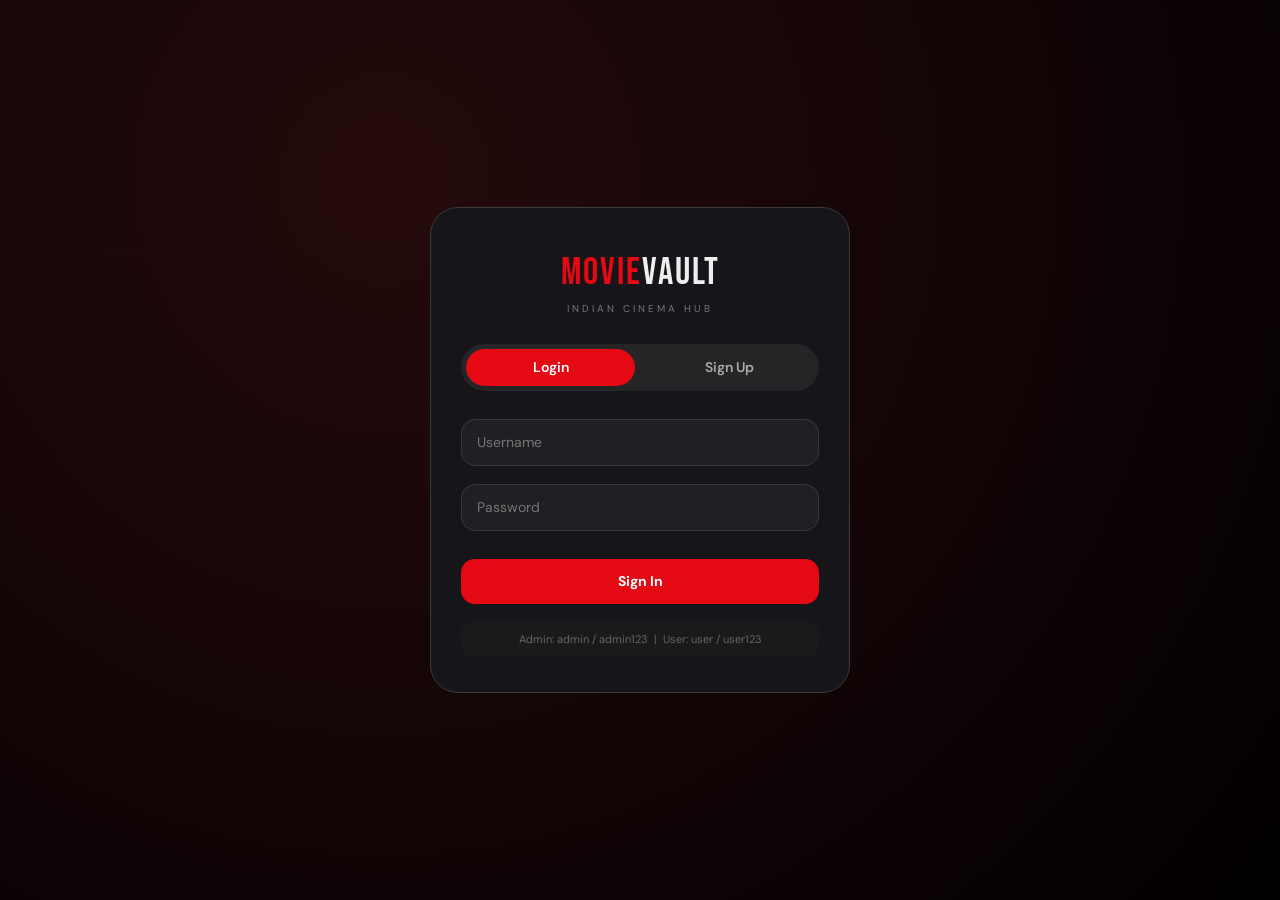
==== index.html @ 41f5aaf9 "Add files via upload" ====
<!DOCTYPE html>
<html lang="en">
<head>
<meta charset="UTF-8">
<meta name="viewport" content="width=device-width, initial-scale=1.0">
<title>MovieVault - Home</title>
<link href="https://cdn.jsdelivr.net/npm/bootstrap@5.3.0/dist/css/bootstrap.min.css" rel="stylesheet">
<link rel="stylesheet" href="https://cdn.jsdelivr.net/npm/bootstrap-icons@1.11.0/font/bootstrap-icons.css">
<link href="https://fonts.googleapis.com/css2?family=Bebas+Neue&family=DM+Sans:wght@400;500;600;700&display=swap" rel="stylesheet">
<script src="https://cdn.jsdelivr.net/npm/bootstrap@5.3.0/dist/js/bootstrap.bundle.min.js"></script>
<link rel="stylesheet" href="shared.css">
</head>
<body>

<!-- LOGIN PAGE (visible if not logged in) -->
<div id="loginPage">
  <div class="login-card">
    <div class="login-logo"><span>Movie</span>Vault</div>
    <div class="login-tagline">INDIAN CINEMA HUB</div>
    <div class="tab-row">
      <button id="tabL" class="tab-btn active" onclick="switchTab('login')">Login</button>
      <button id="tabS" class="tab-btn" onclick="switchTab('signup')">Sign Up</button>
    </div>
    <div id="divLogin">
      <form onsubmit="event.preventDefault(); doLogin();">
        <input id="lUser" class="form-control-custom" type="text" placeholder="Username">
        <input id="lPass" class="form-control-custom" type="password" placeholder="Password">
        <button type="submit" class="btn-red">Sign In</button>
      </form>
      <div class="demo-hint">Admin: admin / admin123 &nbsp;|&nbsp; User: user / user123</div>
    </div>
    <div id="divSignup" style="display:none;">
      <form onsubmit="event.preventDefault(); doSignup();">
        <input id="sUser" class="form-control-custom" type="text" placeholder="Username">
        <input id="sPass" class="form-control-custom" type="password" placeholder="Password (4+ chars)">
        <button type="submit" class="btn-red">Create Account</button>
      </form>
    </div>
  </div>
</div>

<!-- MAIN APP SHELL (hidden until login) -->
<div id="appShell">
  <nav class="topnav">
    <div class="topnav-inner">
      <a href="index.html" class="nav-logo"><span>Movie</span>Vault</a>
      <form class="nav-search-wrap" onsubmit="event.preventDefault(); searchMovie();">
        <input id="searchInput" class="nav-search-input" placeholder="Search movies...">
        <button type="submit" class="nav-search-btn">Go</button>
      </form>
      <div class="nav-links">
        <a href="index.html" class="nav-link-btn">Home</a>
        <a href="genres.html" class="nav-link-btn">Genres</a>
        <a href="favorites.html" class="nav-link-btn">Fav</a>
        <a href="contact.html" class="nav-link-btn">Contact</a>
        <a href="about.html" class="nav-link-btn">About</a>
        <button class="nav-exit-btn" onclick="logout()">Logout</button>
      </div>
    </div>
  </nav>

  <div class="hero-banner">
    <img src="surya.jpg" alt="Cinema Banner" onerror="this.src='https://placehold.co/1600x400/1a1a1a/red?text=Banner+Image'">
  </div>

  <div id="mainContent"></div>

  <footer class="site-footer">
    <div class="container">
      <div class="footer-main">
        <div><span class="nav-logo" style="font-size:28px;"><span style="color:var(--red);">Movie</span>Vault</span><p style="color:var(--gray); font-size:12px; margin-top:10px;">Indian Cinema Discovery</p></div>
        <div><h4 style="color:var(--gray); font-size:11px; margin-bottom:14px;">NAVIGATE</h4><a href="index.html" class="footer-link">Home</a><a href="genres.html" class="footer-link">Genres</a></div>
        <div><h4 style="color:var(--gray); font-size:11px; margin-bottom:14px;">CINEMA</h4><span class="footer-link">Bollywood</span><span class="footer-link">Tollywood</span></div>
      </div>
      <div class="footer-bottom"><p>© 2025 MovieVault · Made with ❤️</p><p>Powered by TMDb API</p></div>
    </div>
  </footer>
</div>

<!-- Movie Detail Modal -->
<div class="modal fade" id="movieModal" tabindex="-1">
  <div class="modal-dialog modal-dialog-centered modal-lg">
    <div class="modal-content">
      <div class="modal-header border-0"><button type="button" class="btn-close btn-close-white" data-bs-dismiss="modal"></button></div>
      <div class="modal-body" id="modalBody"><div class="loader"></div></div>
    </div>
  </div>
</div>

<script src="shared.js"></script>
<script>
  // Check if already logged in
  const saved = localStorage.getItem("currentUser");
  if (saved) {
    document.getElementById("loginPage").style.display = "none";
    document.getElementById("appShell").style.display = "block";
    initHome();
  } else {
    document.getElementById("loginPage").style.display = "flex";
    document.getElementById("appShell").style.display = "none";
  }
</script>
</body>
</html>
---- shared.css ----
/* ========== shared.css ========== */
* { margin: 0; padding: 0; box-sizing: border-box; }
body { background: #0b0b0b; color: #eee; font-family: 'DM Sans', sans-serif; font-size: 14px; }
:root { --red: #e50914; --dark-card: #151515; --border: #2c2c2c; --gray: #8a8a8a; --gold: #f5c518; }
::-webkit-scrollbar { width: 5px; }
::-webkit-scrollbar-track { background: #1a1a1a; }
::-webkit-scrollbar-thumb { background: var(--red); }

/* Login page (only on index.html) */
#loginPage {
  position: fixed;
  top: 0;
  left: 0;
  width: 100vw;
  height: 100vh;
  z-index: 999;
  display: flex;
  align-items: center;
  justify-content: center;
  background: radial-gradient(circle at 30% 20%, rgba(229,9,20,0.12), #020002);
}
.login-card {
  background: rgba(22,22,28,0.96);
  backdrop-filter: blur(14px);
  border: 1px solid #3c3c3c;
  border-radius: 28px;
  padding: 36px 30px;
  width: 100%;
  max-width: 420px;
}
.login-logo { font-family: 'Bebas Neue', sans-serif; font-size: 38px; text-align: center; letter-spacing: 2px; }
.login-logo span { color: var(--red); }
.login-tagline { text-align: center; color: #777; font-size: 10px; letter-spacing: 3px; margin-bottom: 28px; }
.tab-row { display: flex; gap: 10px; background: #252528; border-radius: 50px; padding: 5px; margin-bottom: 28px; }
.tab-btn { flex: 1; background: transparent; border: none; padding: 8px 0; border-radius: 40px; color: #aaa; font-weight: 600; cursor: pointer; }
.tab-btn.active { background: var(--red); color: white; }
.form-control-custom { width: 100%; padding: 12px 15px; background: #202024; border: 1px solid #3a3a3a; border-radius: 14px; color: white; margin-bottom: 18px; outline: none; }
.form-control-custom:focus { border-color: var(--red); }
.btn-red { width: 100%; padding: 12px; background: var(--red); border: none; border-radius: 14px; color: white; font-weight: bold; cursor: pointer; margin-top: 10px; }
.demo-hint { text-align: center; margin-top: 18px; font-size: 11px; color: #666; background: #1a1a1a; padding: 9px; border-radius: 10px; }

/* Main app shell (hidden until login on index) */
#appShell { display: none; }

/* Navbar */
.topnav { background: rgba(12,12,16,0.96); backdrop-filter: blur(14px); border-bottom: 1px solid var(--border); position: sticky; top: 0; z-index: 100; }
.topnav-inner { display: flex; align-items: center; gap: 18px; padding: 12px 24px; flex-wrap: wrap; }
.nav-logo { font-family: 'Bebas Neue', sans-serif; font-size: 30px; cursor: pointer; color: white; text-decoration: none; }
.nav-logo span:first-child { color: var(--red); }
.nav-search-wrap { display: flex; gap: 6px; background: #202024; border: 1px solid #3a3a3a; border-radius: 40px; padding: 6px 6px 6px 16px; flex: 1; max-width: 260px; }
.nav-search-input { background: transparent; border: none; outline: none; color: white; flex: 1; }
.nav-search-btn { background: var(--red); border: none; border-radius: 30px; padding: 5px 16px; color: white; cursor: pointer; }
.nav-links { display: flex; gap: 8px; margin-left: auto; flex-wrap: wrap; }
.nav-link-btn { background: transparent; border: 1px solid #3e3e3e; border-radius: 30px; padding: 6px 16px; color: #b0b0b0; cursor: pointer; text-decoration: none; font-size: 14px; transition: 0.2s; }
.nav-link-btn:hover { border-color: var(--red); color: white; }
.nav-exit-btn { background: transparent; border: 1px solid rgba(229,9,20,0.5); border-radius: 30px; padding: 6px 16px; color: var(--red); cursor: pointer; }

/* Banner */
.hero-banner {
  background-color: rgb(147, 153, 156);
  filter: saturate(1.05) contrast(1.02);
  width: 100%;
  overflow: hidden;
  text-align: center;
}
.hero-banner img {
  max-width: 100%;
  width: auto;
  height: auto;
  max-height: 320px;
  display: inline-block;
}

/* Hero section (only on home) */
.hero { text-align: center; padding: 50px 20px 40px; background: linear-gradient(135deg, #0a0005, #050005); }
.hero h1 { font-family: 'Bebas Neue', sans-serif; font-size: clamp(44px, 9vw, 80px); }
.hero h1 span { color: var(--red); }
.hero p { color: var(--gray); font-size: 13px; margin-top: 10px; }

/* Section titles */
.section-title { display: flex; align-items: center; gap: 12px; margin: 35px 0 18px; }
.section-title::before { content: ''; width: 5px; height: 24px; background: var(--red); border-radius: 3px; }
.section-title span { font-family: 'Bebas Neue', sans-serif; font-size: 26px; }

/* Movie grid */
.movie-grid { display: grid; grid-template-columns: repeat(auto-fill, minmax(145px, 1fr)); gap: 18px; }
.movie-card { background: var(--dark-card); border-radius: 12px; overflow: hidden; cursor: pointer; border: 1px solid var(--border); transition: 0.2s; }
.movie-card:hover { transform: translateY(-5px); border-color: var(--red); }
.movie-card img { width: 100%; aspect-ratio: 2/3; object-fit: cover; }
.movie-info { padding: 10px 12px; }
.movie-title { font-size: 13px; font-weight: 600; margin-bottom: 4px; white-space: nowrap; overflow: hidden; text-overflow: ellipsis; }
.movie-year { font-size: 11px; color: var(--gray); }
.movie-badge { position: absolute; top: 8px; right: 8px; background: rgba(0,0,0,0.7); padding: 3px 8px; border-radius: 12px; font-size: 10px; color: var(--gold); }
.movie-card-wrap { position: relative; }

/* Genre grid */
.genre-grid { display: grid; grid-template-columns: repeat(auto-fill, minmax(115px, 1fr)); gap: 12px; margin: 30px 0; }
.genre-card { background: #202024; border: 1px solid #3a3a3a; border-radius: 16px; padding: 14px 10px; text-align: center; cursor: pointer; }
.genre-card:hover { background: var(--red); border-color: var(--red); color: white; }

/* Contact & About */
.info-card { background: var(--dark-card); border: 1px solid var(--border); border-radius: 20px; padding: 30px; }
.field-input, .field-textarea { width: 100%; padding: 12px 16px; background: #202024; border: 1px solid #3a3a3a; border-radius: 12px; color: white; outline: none; margin-bottom: 18px; }
.field-input:focus, .field-textarea:focus { border-color: var(--red); }
.contact-submit { background: var(--red); border: none; padding: 12px; border-radius: 12px; color: white; font-weight: bold; cursor: pointer; width: 100%; }
.about-grid { display: grid; grid-template-columns: repeat(auto-fill, minmax(220px, 1fr)); gap: 18px; margin: 30px 0; }
.about-card { background: var(--dark-card); border: 1px solid var(--border); border-radius: 16px; padding: 22px; }
.tech-item { background: var(--dark-card); border: 1px solid var(--border); border-radius: 14px; padding: 14px 18px; margin-bottom: 10px; }
.stat-strip { display: grid; grid-template-columns: repeat(3, 1fr); gap: 1px; background: #3a3a3a; border-radius: 16px; overflow: hidden; margin: 30px 0; }
.stat-box { background: var(--dark-card); padding: 24px; text-align: center; }
.stat-num { font-family: 'Bebas Neue', sans-serif; font-size: 36px; color: var(--red); }

/* Footer */
.site-footer { background: #0c0c0e; border-top: 1px solid var(--border); margin-top: 60px; padding: 35px 0 25px; }
.footer-main { display: grid; grid-template-columns: 1.5fr 1fr 1fr; gap: 35px; }
@media (max-width: 700px) { .footer-main { grid-template-columns: 1fr; } }
.footer-bottom { border-top: 1px solid var(--border); padding-top: 22px; margin-top: 22px; display: flex; justify-content: space-between; flex-wrap: wrap; font-size: 12px; color: var(--gray); }
.footer-link { display: block; color: var(--gray); margin-bottom: 8px; cursor: pointer; }
.footer-link:hover { color: var(--red); }

/* Loader, modal, container */
.loader { width: 42px; height: 42px; border: 3px solid #2a2a2a; border-top-color: var(--red); border-radius: 50%; animation: spin 0.8s linear infinite; margin: 55px auto; }
@keyframes spin { to { transform: rotate(360deg); } }
.modal-content { background: var(--dark-card) !important; border: 1px solid #3a3a3a !important; }
.empty-state { text-align: center; padding: 70px 20px; color: var(--gray); }
.container { max-width: 1250px; margin: 0 auto; padding: 0 22px; }
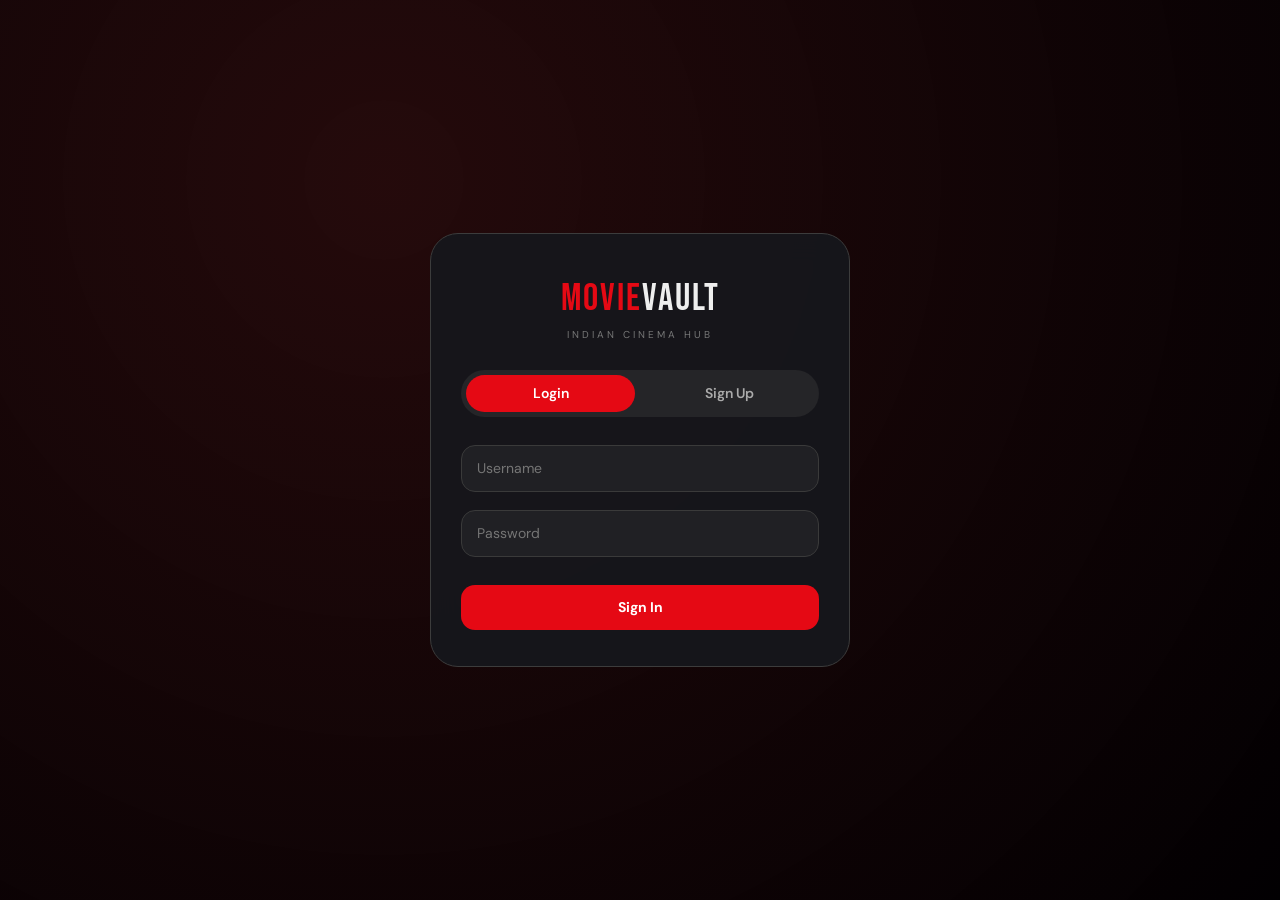
==== commit d891ad32: "Update index.html" ====
--- a/index.html
+++ b/index.html
@@ -27,7 +27,6 @@
         <input id="lPass" class="form-control-custom" type="password" placeholder="Password">
         <button type="submit" class="btn-red">Sign In</button>
       </form>
-      <div class="demo-hint">Admin: admin / admin123 &nbsp;|&nbsp; User: user / user123</div>
     </div>
     <div id="divSignup" style="display:none;">
       <form onsubmit="event.preventDefault(); doSignup();">
@@ -54,13 +53,14 @@
         <a href="favorites.html" class="nav-link-btn">Fav</a>
         <a href="contact.html" class="nav-link-btn">Contact</a>
         <a href="about.html" class="nav-link-btn">About</a>
+        <button id="adminPanelBtn" class="nav-link-btn admin-btn" style="display:none;" onclick="openAdminModal()">Admin</button>
         <button class="nav-exit-btn" onclick="logout()">Logout</button>
       </div>
     </div>
   </nav>
 
   <div class="hero-banner">
-    <img src="surya.jpg" alt="Cinema Banner" onerror="this.src='https://placehold.co/1600x400/1a1a1a/red?text=Banner+Image'">
+    <img src="suriya.jpg" alt="Cinema Banner" onerror="this.src='https://placehold.co/1600x400/1a1a1a/red?text=Banner+Image'">
   </div>
 
   <div id="mainContent"></div>
@@ -76,7 +76,32 @@
     </div>
   </footer>
 </div>
-
+  
+ <div class="modal fade" id="adminModal" tabindex="-1">
+          <div class="modal-dialog modal-dialog-centered">
+            <div class="modal-content">
+              <div class="modal-header">
+                <h5 class="modal-title">Admin Panel – Section Toggles</h5>
+                <button type="button" class="btn-close btn-close-white" data-bs-dismiss="modal"></button>
+              </div>
+              <div class="modal-body">
+                <div class="form-check form-switch mb-3">
+                  <input class="form-check-input" type="checkbox" id="toggleTrending" checked>
+                  <label class="form-check-label" for="toggleTrending">🔥 Show Trending Section</label>
+                </div>
+                <div class="form-check form-switch mb-3">
+                  <input class="form-check-input" type="checkbox" id="toggleTopRated" checked>
+                  <label class="form-check-label" for="toggleTopRated">⭐ Show Top Rated Section</label>
+                </div>
+                <div class="form-check form-switch mb-3">
+                  <input class="form-check-input" type="checkbox" id="toggleUpcoming" checked>
+                  <label class="form-check-label" for="toggleUpcoming">📅 Show Upcoming Section</label>
+                </div>
+                <button class="btn-red w-100" onclick="applyAdminSettings()">Save & Refresh Home</button>
+            </div>
+        </div>
+      </div>
+  </div>
 <!-- Movie Detail Modal -->
 <div class="modal fade" id="movieModal" tabindex="-1">
   <div class="modal-dialog modal-dialog-centered modal-lg">
@@ -86,19 +111,27 @@
     </div>
   </div>
 </div>
+  
 
 <script src="shared.js"></script>
 <script>
-  // Check if already logged in
   const saved = localStorage.getItem("currentUser");
   if (saved) {
+    currentUser = JSON.parse(saved);
+    favorites = JSON.parse(localStorage.getItem(`favs_${currentUser.name}`) || "[]");
+    if (currentUser.role === 'admin') {
+      loadAdminSettings();
+      document.getElementById("adminPanelBtn").style.display = "inline-block";
+    } else {
+      document.getElementById("adminPanelBtn").style.display = "none";
+    }
     document.getElementById("loginPage").style.display = "none";
     document.getElementById("appShell").style.display = "block";
-    initHome();
+    initHome();   // call the updated initHome
   } else {
     document.getElementById("loginPage").style.display = "flex";
     document.getElementById("appShell").style.display = "none";
   }
 </script>
 </body>
-</html>+</html>
--- a/shared.css
+++ b/shared.css
@@ -1,4 +1,3 @@
-/* ========== shared.css ========== */
 * { margin: 0; padding: 0; box-sizing: border-box; }
 body { background: #0b0b0b; color: #eee; font-family: 'DM Sans', sans-serif; font-size: 14px; }
 :root { --red: #e50914; --dark-card: #151515; --border: #2c2c2c; --gray: #8a8a8a; --gold: #f5c518; }
@@ -6,7 +5,7 @@
 ::-webkit-scrollbar-track { background: #1a1a1a; }
 ::-webkit-scrollbar-thumb { background: var(--red); }
 
-/* Login page (only on index.html) */
+
 #loginPage {
   position: fixed;
   top: 0;
@@ -39,10 +38,18 @@
 .btn-red { width: 100%; padding: 12px; background: var(--red); border: none; border-radius: 14px; color: white; font-weight: bold; cursor: pointer; margin-top: 10px; }
 .demo-hint { text-align: center; margin-top: 18px; font-size: 11px; color: #666; background: #1a1a1a; padding: 9px; border-radius: 10px; }
 
-/* Main app shell (hidden until login on index) */
+
 #appShell { display: none; }
 
-/* Navbar */
+#adminPanelBtn{
+  background: #1a1a1a;
+  color: #f5c518;
+}
+#adminPanelBtn:hover {
+    border-color:  #f5c518; 
+}
+
+
 .topnav { background: rgba(12,12,16,0.96); backdrop-filter: blur(14px); border-bottom: 1px solid var(--border); position: sticky; top: 0; z-index: 100; }
 .topnav-inner { display: flex; align-items: center; gap: 18px; padding: 12px 24px; flex-wrap: wrap; }
 .nav-logo { font-family: 'Bebas Neue', sans-serif; font-size: 30px; cursor: pointer; color: white; text-decoration: none; }
@@ -55,9 +62,9 @@
 .nav-link-btn:hover { border-color: var(--red); color: white; }
 .nav-exit-btn { background: transparent; border: 1px solid rgba(229,9,20,0.5); border-radius: 30px; padding: 6px 16px; color: var(--red); cursor: pointer; }
 
-/* Banner */
+
 .hero-banner {
-  background-color: rgb(147, 153, 156);
+  background-color:  #811419;
   filter: saturate(1.05) contrast(1.02);
   width: 100%;
   overflow: hidden;
@@ -71,18 +78,17 @@
   display: inline-block;
 }
 
-/* Hero section (only on home) */
 .hero { text-align: center; padding: 50px 20px 40px; background: linear-gradient(135deg, #0a0005, #050005); }
 .hero h1 { font-family: 'Bebas Neue', sans-serif; font-size: clamp(44px, 9vw, 80px); }
 .hero h1 span { color: var(--red); }
 .hero p { color: var(--gray); font-size: 13px; margin-top: 10px; }
 
-/* Section titles */
+
 .section-title { display: flex; align-items: center; gap: 12px; margin: 35px 0 18px; }
 .section-title::before { content: ''; width: 5px; height: 24px; background: var(--red); border-radius: 3px; }
 .section-title span { font-family: 'Bebas Neue', sans-serif; font-size: 26px; }
 
-/* Movie grid */
+
 .movie-grid { display: grid; grid-template-columns: repeat(auto-fill, minmax(145px, 1fr)); gap: 18px; }
 .movie-card { background: var(--dark-card); border-radius: 12px; overflow: hidden; cursor: pointer; border: 1px solid var(--border); transition: 0.2s; }
 .movie-card:hover { transform: translateY(-5px); border-color: var(--red); }
@@ -93,12 +99,12 @@
 .movie-badge { position: absolute; top: 8px; right: 8px; background: rgba(0,0,0,0.7); padding: 3px 8px; border-radius: 12px; font-size: 10px; color: var(--gold); }
 .movie-card-wrap { position: relative; }
 
-/* Genre grid */
+
 .genre-grid { display: grid; grid-template-columns: repeat(auto-fill, minmax(115px, 1fr)); gap: 12px; margin: 30px 0; }
 .genre-card { background: #202024; border: 1px solid #3a3a3a; border-radius: 16px; padding: 14px 10px; text-align: center; cursor: pointer; }
 .genre-card:hover { background: var(--red); border-color: var(--red); color: white; }
 
-/* Contact & About */
+
 .info-card { background: var(--dark-card); border: 1px solid var(--border); border-radius: 20px; padding: 30px; }
 .field-input, .field-textarea { width: 100%; padding: 12px 16px; background: #202024; border: 1px solid #3a3a3a; border-radius: 12px; color: white; outline: none; margin-bottom: 18px; }
 .field-input:focus, .field-textarea:focus { border-color: var(--red); }
@@ -110,7 +116,7 @@
 .stat-box { background: var(--dark-card); padding: 24px; text-align: center; }
 .stat-num { font-family: 'Bebas Neue', sans-serif; font-size: 36px; color: var(--red); }
 
-/* Footer */
+
 .site-footer { background: #0c0c0e; border-top: 1px solid var(--border); margin-top: 60px; padding: 35px 0 25px; }
 .footer-main { display: grid; grid-template-columns: 1.5fr 1fr 1fr; gap: 35px; }
 @media (max-width: 700px) { .footer-main { grid-template-columns: 1fr; } }
@@ -118,9 +124,33 @@
 .footer-link { display: block; color: var(--gray); margin-bottom: 8px; cursor: pointer; }
 .footer-link:hover { color: var(--red); }
 
-/* Loader, modal, container */
+
 .loader { width: 42px; height: 42px; border: 3px solid #2a2a2a; border-top-color: var(--red); border-radius: 50%; animation: spin 0.8s linear infinite; margin: 55px auto; }
 @keyframes spin { to { transform: rotate(360deg); } }
 .modal-content { background: var(--dark-card) !important; border: 1px solid #3a3a3a !important; }
 .empty-state { text-align: center; padding: 70px 20px; color: var(--gray); }
-.container { max-width: 1250px; margin: 0 auto; padding: 0 22px; }+.container { max-width: 1250px; margin: 0 auto; padding: 0 22px; }
+
+
+.team-card { background: var(--dark-card); border: 1px solid var(--border); border-radius: 20px; padding: 30px; text-align: center; transition: 0.2s; }
+.team-card:hover { transform: translateY(-5px); border-color: var(--red); }
+.team-name { font-family: 'Bebas Neue', sans-serif; font-size: 24px; color: var(--red); margin-bottom: 15px; }
+.team-link { display: inline-block; background: #202024; border: 1px solid #3a3a3a; border-radius: 30px; padding: 8px 18px; color: #eee; text-decoration: none; font-size: 13px; transition: 0.2s; }
+.team-link:hover { background: var(--red); border-color: var(--red); color: white; }
+.portfolio-btn {display: inline-block;  background: #202024; border: 1px solid #3a3a3a; border-radius: 30px;
+  padding: 8px 18px; color: #eee;
+  text-decoration: none;
+  font-size: 13px;
+  transition: 0.2s;
+}
+.portfolio-btn:hover {
+  background: var(--red);
+  border-color: var(--red);
+  color: white;
+}
+
+
+
+
+
+
